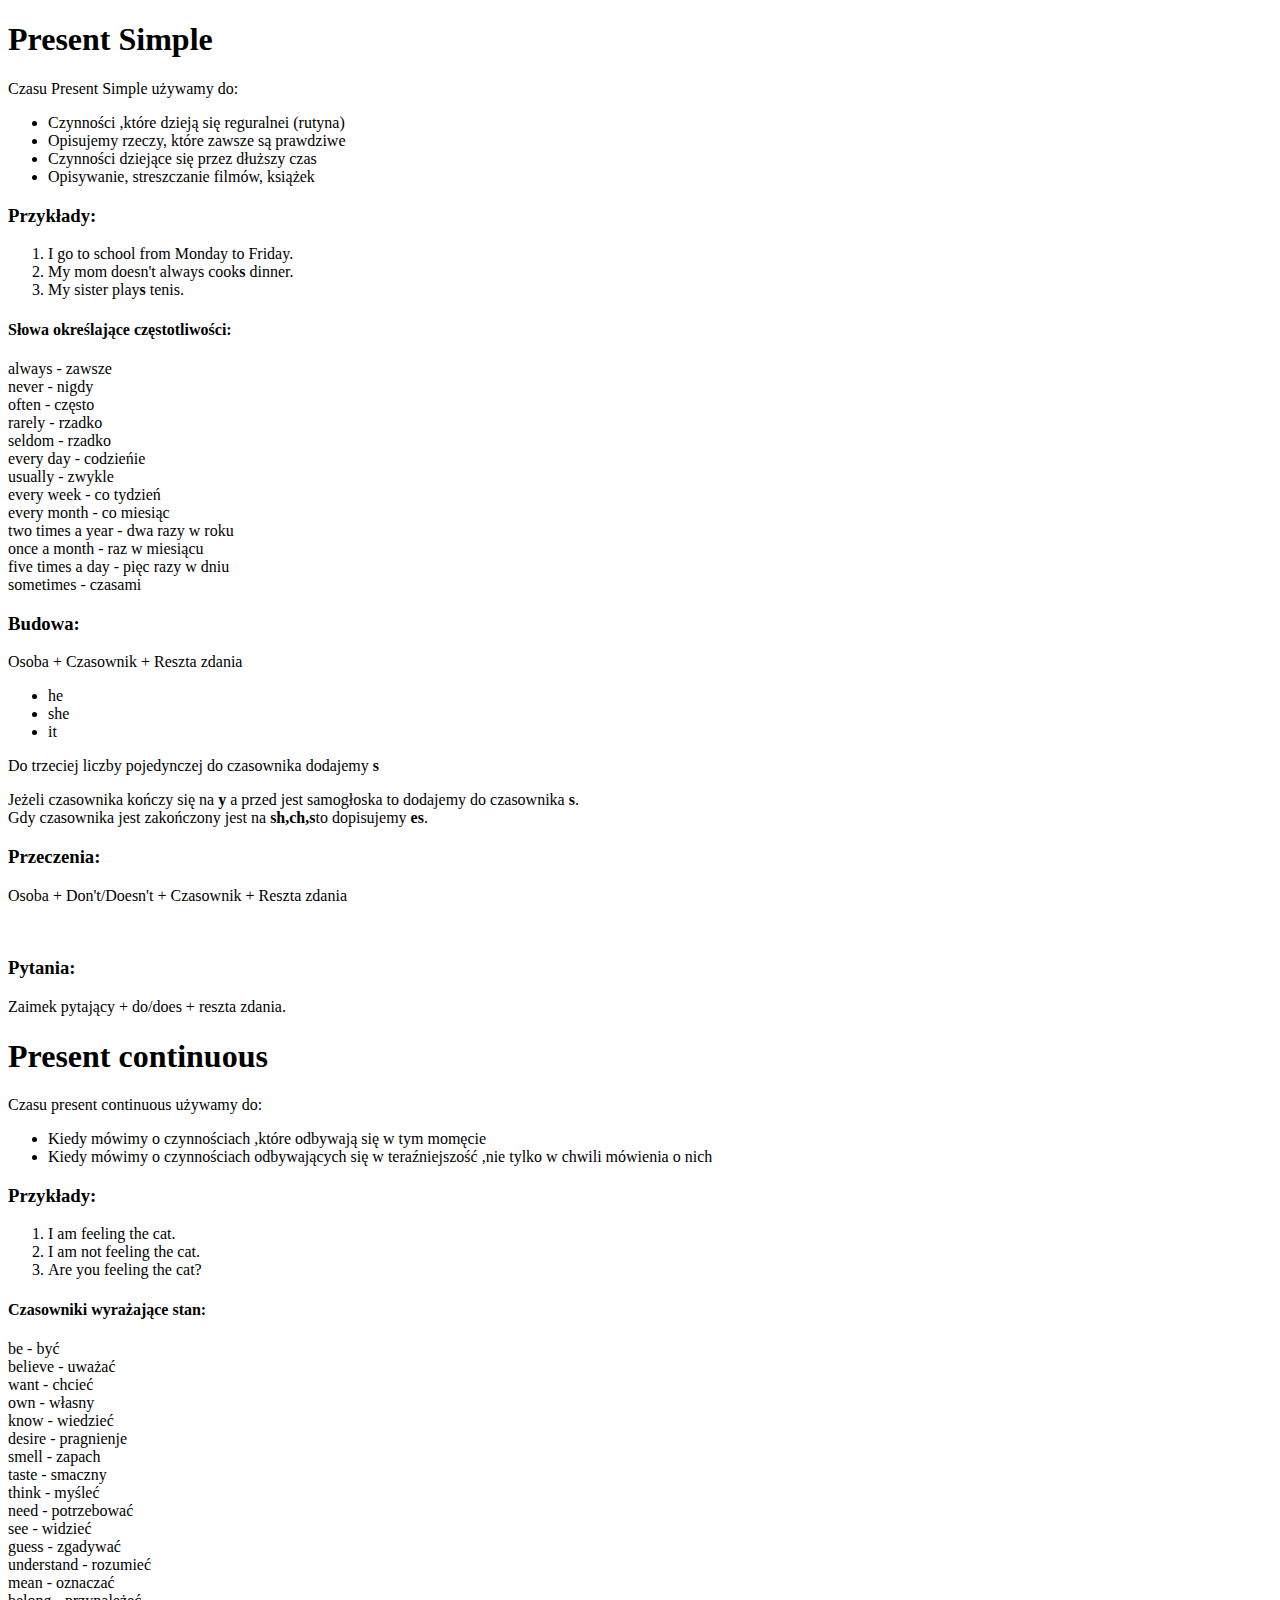
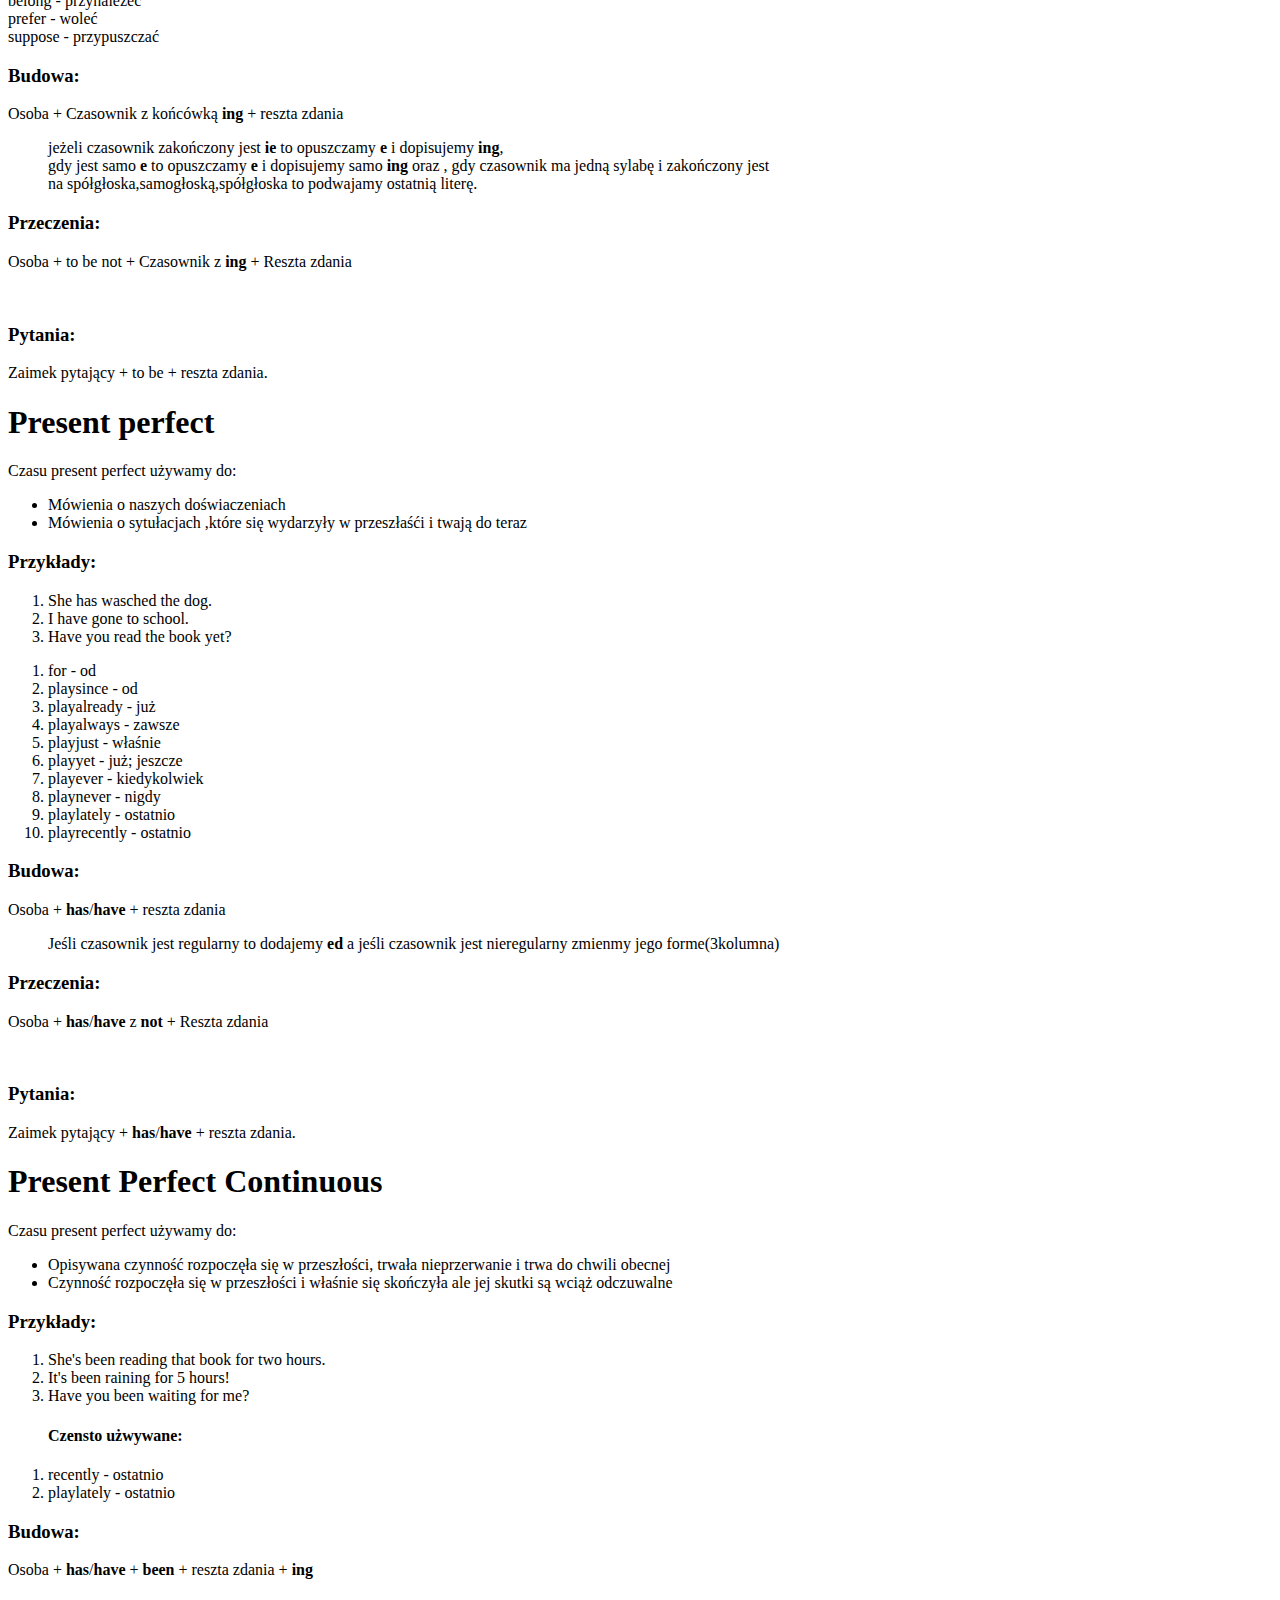
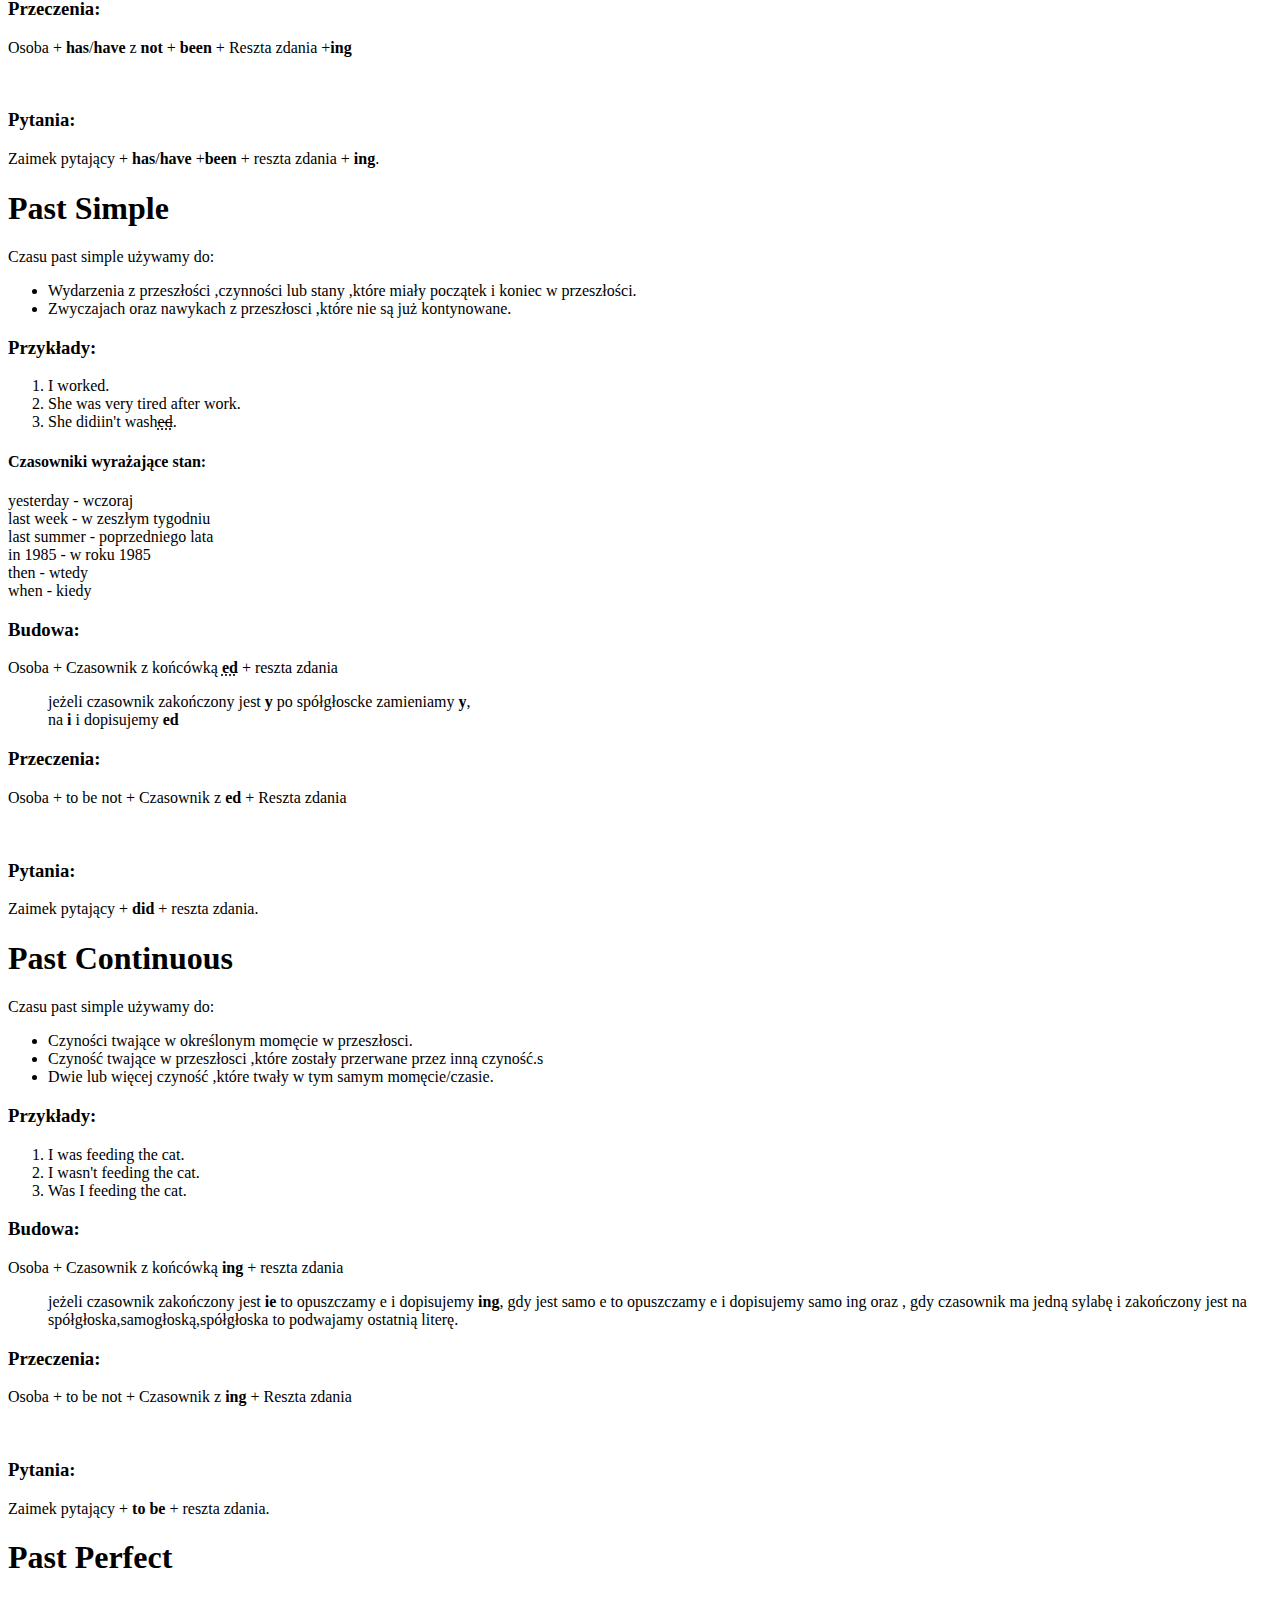
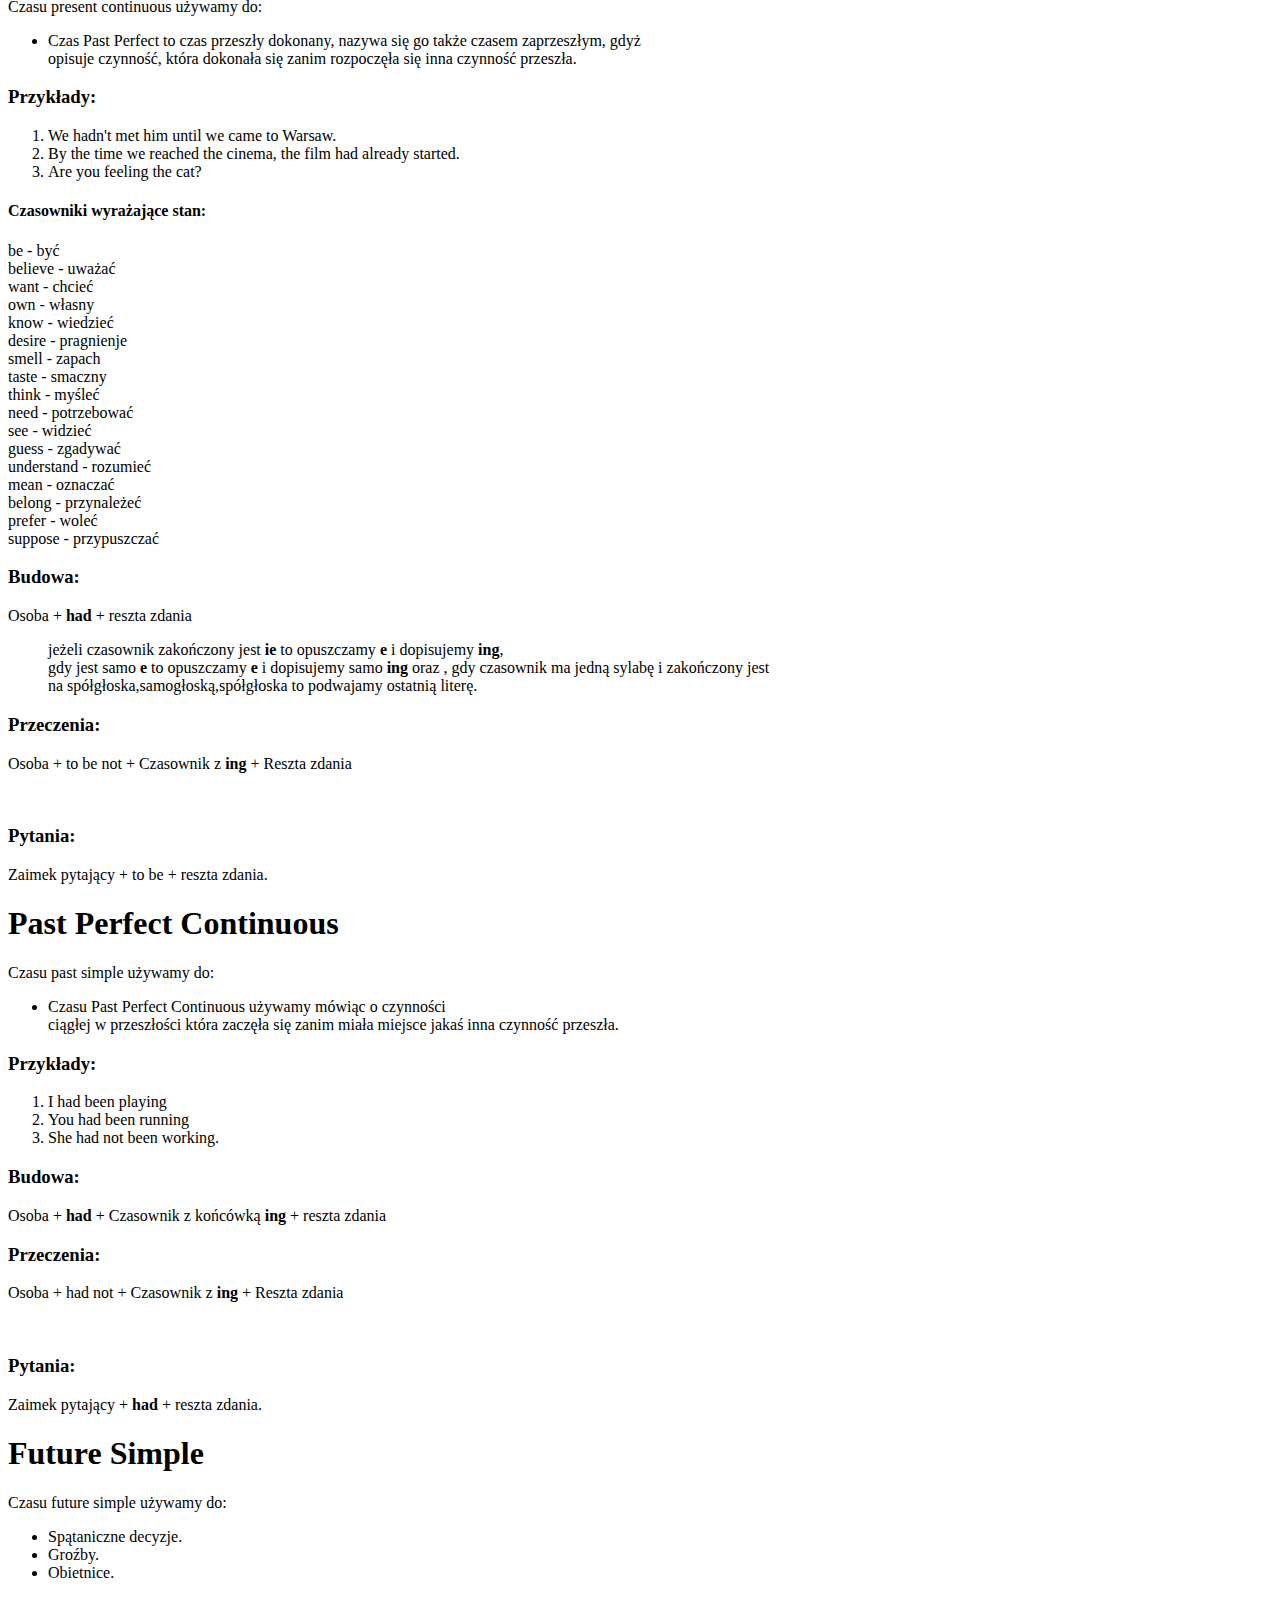
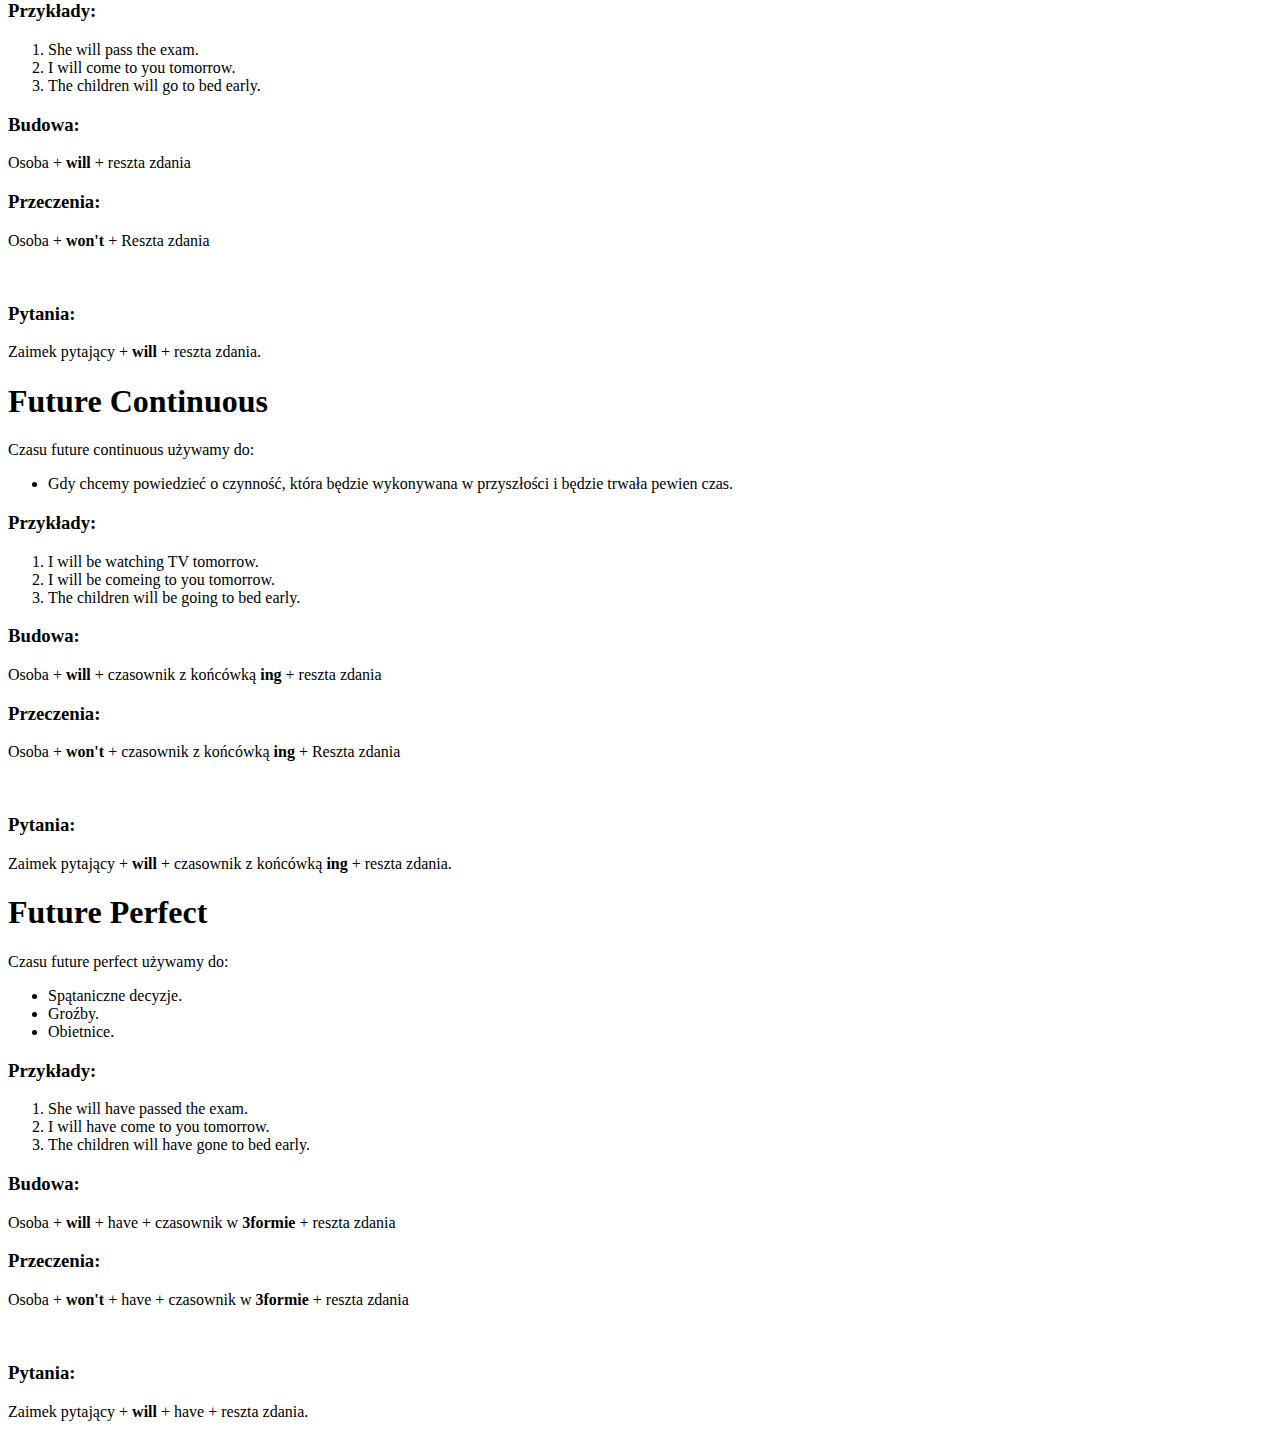
==== index.html @ d5d2514e "Create index.html" ====
<!DOCTYPE html>
<html lang="en">
<head>
    <meta charset="UTF-8">
    <meta http-equiv="X-UA-Compatible" content="IE=edge">
    <meta name="viewport" content="width=device-width, initial-scale=1.0">
    <link rel="stylesheet" href="style.css">
    <title>Document</title>
</head>
<body>
    <h1>Present Simple</h1>
    <!--Present Simple-->
    <div class="box-1">
        <p>Czasu Present Simple używamy do:</p>
        <ul>
            <li>
                Czynności ,które dzieją się reguralnei (rutyna) 
            </li>
            <li>
                Opisujemy rzeczy, które zawsze są prawdziwe
            </li>
            <li>
                Czynności dziejące się przez dłuższy czas
            </li>
            <li>
                Opisywanie, streszczanie filmów, książek
            </li>
        </ul>
    </div>
    <div class="box-2">
        <h3>Przykłady:</h3>
        <ol>
            <li>
                I go to school from Monday to Friday.
            </li>
            <li>
                My mom doesn't always cook<b>s</b> dinner.
            </li>
            <li>My sister play<b>s</b> tenis.</li>
        </ol>
        <h4>Słowa określające częstotliwości:</h4>
        <li>
            always - zawsze
        </li>
        <li>
            never - nigdy
        </li>
        <li>
            often - często
        </li>
        <li>
            rarely - rzadko
        </li>
        <li>
            seldom - rzadko
        </li>
        <li>
            every day - codzieńie
        </li>
        <li>
            usually - zwykle
        </li>
        <li>
            every week - co tydzień
        </li>
        <li>
            every month - co miesiąc
        </li>
        <li>
            two times a year - dwa razy w roku
        </li>
        <li>
            once a month - raz w miesiącu
        </li>
        <li>
            five times a day - pięc razy w dniu
        </li>
        <li>
            sometimes - czasami
        </li>
    </div>
    <div class="box-3">
    <h3>Budowa:</h3>
    <p>Osoba + Czasownik + Reszta zdania</p>
    <ul>
        <li>
            he
        </li>
        <li>
            she
        </li>
        <li>
            it
        </li>
    </ul><p>Do trzeciej liczby pojedynczej do czasownika dodajemy <b>s</b></p>
    <p>Jeżeli czasownika kończy się na <b>y</b> a przed jest samogłoska to dodajemy do czasownika <b>s</b>.<br>
    Gdy czasownika jest zakończony jest na <b>sh,ch,s</b>to dopisujemy <b>es</b>.</p>
</div>
<div class="box-4">
    <h3>Przeczenia:</h3>
    <p>Osoba + Don't/Doesn't + Czasownik + Reszta zdania</p><br>
    <h3>Pytania:</h3>
    <p>Zaimek pytający + do/does + reszta zdania.</p>
</div>
<h1>Present continuous</h1>
    <!--Present continuous-->
    <div class="box-5">
        <p>Czasu present continuous używamy do:</p>
        <ul>
            <li>
                Kiedy mówimy o czynnościach ,które odbywają się w tym momęcie
            </li>
            <li>
                Kiedy mówimy o czynnościach odbywających się w teraźniejszość ,nie tylko w chwili mówienia o nich
            </li>
        </ul>
    </div>
    <div class="box-6">
        <h3>Przykłady:</h3>
        <ol>
            <li>
                I am feeling the cat.
            </li>
            <li>
                I am not feeling the cat.
            </li>
            <li>
                Are you feeling the cat?
            </li>
        </ol>
        <h4>Czasowniki wyrażające stan:</h4>
        <li>
            be - być
        </li>
        <li>
            believe - uważać
        </li>
        <li>
            want - chcieć
        </li>
        <li>
            own - własny
        </li>
        <li>
            know - wiedzieć
        </li>
        <li>
            desire - pragnienje
        </li>
        <li>
            smell - zapach
        </li>
        <li>
            taste - smaczny
        </li>
        <li>
            think - myśleć
        </li>
        <li>
            need - potrzebować
        </li>
        <li>
            see - widzieć
        </li>
        <li>
            guess - zgadywać
        </li>
        <li>
            understand - rozumieć
        </li>
        <li>
            mean - oznaczać
        </li>
        <li>
            belong - przynależeć
        </li>
        <li>
            prefer - woleć
        </li>
        <li>
            suppose - przypuszczać
        </li>
    </div>
    <div class="box-7">
        <h3>Budowa:</h3>
        <p>Osoba + Czasownik z końcówką <b>ing</b> + reszta zdania </p>
        <ul>
            <p>jeżeli czasownik zakończony jest <b>ie</b> to opuszczamy <b>e</b> i dopisujemy <b>ing</b>, <br>
            gdy jest samo <b>e</b> to opuszczamy <b>e</b> i dopisujemy samo <b>ing</b> oraz , gdy czasownik ma jedną sylabę i zakończony jest <br> na spółgłoska,samogłoską,spółgłoska to podwajamy ostatnią literę. </p>
        </ul>
    </div>
    <div class="box-8">
        <h3>Przeczenia:</h3>
        <p>Osoba + to be not + Czasownik z <b>ing</b> + Reszta zdania</p><br>
        <h3>Pytania:</h3>
        <p>Zaimek pytający + to be + reszta zdania.</p>
    </div>
    <h1>Present perfect</h1>
    <!--Present perfect-->
    <div class="box-9">
        <p>Czasu present perfect używamy do:</p>
        <ul>
            <li>
                Mówienia o naszych doświaczeniach
            </li>
            <li>
                Mówienia o sytułacjach ,które się wydarzyły w przeszłaśći i twają do teraz
            </li>
        </ul>
    </div>
    <div class="box-10">
        <h3>Przykłady:</h3>
        <ol>
            <li>
                She has wasched the dog.
            </li>
            <li>
                I have gone to school.
            </li>
            <li>
                Have you read the book yet?
            </li>
        </ol>
        <ol>
            <li>
                for - od
            </li>
            <li>
                playsince - od
            </li>
            <li>
                playalready - już
            </li>
            <li>
                playalways - zawsze
            </li>
            <li>
                playjust - właśnie
            </li>
            <li>
                playyet - już; jeszcze
            </li>
            <li>
                   playever - kiedykolwiek
            </li>
            <li>
                    playnever - nigdy
            </li>
            <li>
                    playlately - ostatnio
            </li>
            <li>
                    playrecently - ostatnio
            </li>
        </ol>
    </div>
    <div class="box-11">
        <h3>Budowa:</h3>
        <p>Osoba + <b>has</b>/<b>have</b> + reszta zdania </p>
        <ul>
          <p>Jeśli czasownik jest regularny to dodajemy <b>ed</b> a jeśli czasownik jest nieregularny zmienmy jego forme(3kolumna)</p>
        </ul>
    </div>
    <div class="box-12">
        <h3>Przeczenia:</h3>
        <p>Osoba + <b>has</b>/<b>have</b> z <b>not</b>  + Reszta zdania</p><br>
        <h3>Pytania:</h3>
        <p>Zaimek pytający + <b>has</b>/<b>have</b> + reszta zdania.</p>
    </div>
    <h1>Present Perfect Continuous</h1>
    <!--Present Perfect Continuous-->
    <div class="box-13">
        <p>Czasu present perfect używamy do:</p>
        <ul>
            <li>
                Opisywana czynność rozpoczęła się w przeszłości, trwała nieprzerwanie i trwa do chwili obecnej
            </li>
            <li>
                Czynność rozpoczęła się w przeszłości i właśnie się skończyła ale jej skutki są wciąż odczuwalne
            </li>
        </ul>
    </div>
    <div class="box-14">
        <h3>Przykłady:</h3>
        <ol>
            <li>
                She's been reading that book for two hours.
            </li>
            <li>
                It's been raining for 5 hours!
            </li>
            <li>
                Have you been waiting for me?
            </li>
        </ol>
        <ol>
            <h4>Czensto użwywane:</h4>
            <li>
                recently - ostatnio
            </li>
            <li>
                playlately - ostatnio
            </li>
        </ol>
    </div>
    <div class="box-15">
        <h3>Budowa:</h3>
        <p>Osoba + <b>has</b>/<b>have</b> + <b>been</b> + reszta zdania + <b>ing</b> </p>
        <ul>
          <p></p>
        </ul>
    </div>
    <div class="box-16">
        <h3>Przeczenia:</h3>
        <p>Osoba + <b>has</b>/<b>have</b> z <b>not</b> + <b>been</b>  + Reszta zdania +<b>ing</b></p><br>
        <h3>Pytania:</h3>
        <p>Zaimek pytający + <b>has</b>/<b>have</b> +<b>been</b> + reszta zdania + <b>ing</b>.</p>
    </div>
    <h1>Past Simple</h1>
    <!--Past Simple-->
    <div class="box-17">
        <p>Czasu past simple używamy do:</p>
        <ul>
            <li>
                Wydarzenia z przeszłości ,czynności lub stany ,które miały początek i koniec w przeszłości.
            </li>
            <li>
                Zwyczajach oraz nawykach z przeszłosci ,które nie są już kontynowane.
            </li>
        </ul>
    </div>
    <div class="box-18">
        <h3>Przykłady:</h3>
        <ol>
            <li>
                I worked.
            </li>
            <li>
                She was very tired after work.
            </li>
            <li>
                She didiin't wash<s><abbr title="W przeczeniach i pytanjach zawsze czasownik wraca do formy podstawowej.">ed</s></abbr>.      
            </li>
        </ol>
        <h4>Czasowniki wyrażające stan:</h4>
        <li>
            yesterday - wczoraj
        </li>
        <li>
            last week -	w zeszłym tygodniu
        </li>
        <li>
            last summer - poprzedniego lata
        </li>
        <li>
            in 1985 - w roku 1985
        </li>
        <li>
            then - wtedy
        </li>
        <li>
            when - kiedy
        </li>
    </div>
    <div class="box-19">
        <h3>Budowa:</h3>
        <p>Osoba + Czasownik z końcówką <b><abbr title="Jeśli czasownik jest regularny.">ed</abbr></b> + reszta zdania </p>
        <ul>
            <p>jeżeli czasownik zakończony jest <b>y</b> po spółgłoscke zamieniamy <b>y</b>, <br>
            na <b>i</b> i dopisujemy <b>ed</b> </p>
        </ul>
    </div>
    <div class="box-20">
        <h3>Przeczenia:</h3>
        <p>Osoba + to be not + Czasownik z <b>ed</b> + Reszta zdania</p><br>
        <h3>Pytania:</h3>
        <p>Zaimek pytający + <b>did</b> + reszta zdania.</p>
    </div>
    <h1>Past Continuous</h1>
    <!--Past Continuous-->
    <div class="box-21">
        <p>Czasu past simple używamy do:</p>
        <ul>
            <li>
               Czyności twające w określonym momęcie w przeszłosci.
            </li>
            <li>
                Czyność twające w przeszłosci ,które zostały przerwane przez inną czyność.s
            </li>
            <li>
                Dwie lub więcej czyność ,które twały w tym samym momęcie/czasie.
            </li>
        </ul>
    </div>
    <div class="box-22">
        <h3>Przykłady:</h3>
        <ol>
            <li>
                I was feeding the cat.
            </li>
            <li>
                I wasn't feeding the cat.
            </li>
            <li>
                Was I feeding the cat.      
            </li>
        </ol>
    </div>
    <div class="box-23">
        <h3>Budowa:</h3>
        <p>Osoba + Czasownik z końcówką <b>ing</b> + reszta zdania </p>
        <ul>
            jeżeli czasownik zakończony jest <b>ie</b> to opuszczamy e i dopisujemy <b>ing</b>,
gdy jest samo e to opuszczamy e i dopisujemy samo ing oraz , gdy czasownik ma jedną sylabę i zakończony jest
na spółgłoska,samogłoską,spółgłoska to podwajamy ostatnią literę.
        </ul>
    </div>
    <div class="box-24">
        <h3>Przeczenia:</h3>
        <p>Osoba + to be not + Czasownik z <b>ing</b> + Reszta zdania</p><br>
        <h3>Pytania:</h3>
        <p>Zaimek pytający + <b>to be</b> + reszta zdania.</p>
    </div>
    <h1>Past Perfect</h1>
    <!--Past Perfect-->
    <div class="box-25">
        <p>Czasu present continuous używamy do:</p>
        <ul>
            <li>
                Czas Past Perfect to czas przeszły dokonany, nazywa się go także czasem zaprzeszłym, gdyż<br> opisuje czynność, która dokonała się zanim rozpoczęła się inna czynność przeszła.
            </li>
        </ul>
    </div>
    <div class="box-26">
        <h3>Przykłady:</h3>
        <ol>
            <li>
                We hadn't met him until we came to Warsaw.
            </li>
            <li>
                By the time we reached the cinema, the film had already started.
            </li>
            <li>
                Are you feeling the cat?
            </li>
        </ol>
        <h4>Czasowniki wyrażające stan:</h4>
        <li>
            be - być
        </li>
        <li>
            believe - uważać
        </li>
        <li>
            want - chcieć
        </li>
        <li>
            own - własny
        </li>
        <li>
            know - wiedzieć
        </li>
        <li>
            desire - pragnienje
        </li>
        <li>
            smell - zapach
        </li>
        <li>
            taste - smaczny
        </li>
        <li>
            think - myśleć
        </li>
        <li>
            need - potrzebować
        </li>
        <li>
            see - widzieć
        </li>
        <li>
            guess - zgadywać
        </li>
        <li>
            understand - rozumieć
        </li>
        <li>
            mean - oznaczać
        </li>
        <li>
            belong - przynależeć
        </li>
        <li>
            prefer - woleć
        </li>
        <li>
            suppose - przypuszczać
        </li>
    </div>
    <div class="box-27">
        <h3>Budowa:</h3>
        <p>Osoba + <b>had</b> + reszta zdania </p>
        <ul>
            <p>jeżeli czasownik zakończony jest <b>ie</b> to opuszczamy <b>e</b> i dopisujemy <b>ing</b>, <br>
            gdy jest samo <b>e</b> to opuszczamy <b>e</b> i dopisujemy samo <b>ing</b> oraz , gdy czasownik ma jedną sylabę i zakończony jest <br> na spółgłoska,samogłoską,spółgłoska to podwajamy ostatnią literę. </p>
        </ul>
    </div>
    <div class="box-28">
        <h3>Przeczenia:</h3>
        <p>Osoba + to be not + Czasownik z <b>ing</b> + Reszta zdania</p><br>
        <h3>Pytania:</h3>
        <p>Zaimek pytający + to be + reszta zdania.</p>
    </div>
    <h1>Past Perfect Continuous</h1>
    <!--Past Perfect Continuous-->
    <div class="box-29">
        <p>Czasu past simple używamy do:</p>
        <ul>
            <li>
                Czasu Past Perfect Continuous używamy mówiąc o czynności<br> ciągłej w przeszłości która zaczęła 
                się zanim miała miejsce jakaś inna czynność przeszła.
            </li>
        </ul>
    </div>
    <div class="box-30">
        <h3>Przykłady:</h3>
        <ol>
            <li>
                I had been playing
            </li>
            <li>
                You had been running
            </li>
            <li>
                She had not been working.      
            </li>
        </ol>
    </div>
    <div class="box-31">
        <h3>Budowa:</h3>
        <p>Osoba + <b>had</b> + Czasownik z końcówką <b>ing</b> + reszta zdania </p>
    </div>
    <div class="box-32">
        <h3>Przeczenia:</h3>
        <p>Osoba + had not + Czasownik z <b>ing</b> + Reszta zdania</p><br>
        <h3>Pytania:</h3>
        <p>Zaimek pytający + <b>had</b>  + reszta zdania.</p>
    </div>
    <h1>Future Simple</h1>
    <!--Future Simple-->
    <div class="box-33">
        <p>Czasu future simple używamy do:</p>
        <ul>
            <li>
               Spątaniczne decyzje.
            </li>
            <li>
                Groźby.
            </li>
            <li>
                Obietnice.
            </li>
        </ul>
    </div>
    <!--Box-2-->
    <div class="box-34">
        <h3>Przykłady:</h3>
        <ol>
            <li>
                She will pass the exam.
            </li>
            <li>
                I will come to you tomorrow.
            </li>
            <li>
                The children will go to bed early.      
            </li>
        </ol>
    </div>
    <div class="box-35">
        <h3>Budowa:</h3>
        <p>Osoba + <b>will</b> + reszta zdania </p>
    </div>
    <div class="box-36">
        <h3>Przeczenia:</h3>
        <p>Osoba +<b> won't</b> + Reszta zdania</p><br>
        <h3>Pytania:</h3>
        <p>Zaimek pytający + <b>will</b> + reszta zdania.</p>
    </div>
    <h1>Future Continuous</h1>
    <!--Future Continuous-->
    <div class="box-37">
        <p>Czasu future continuous używamy do:</p>
        <ul>
            <li>
               Gdy chcemy powiedzieć o czynność, która będzie wykonywana w przyszłości i będzie trwała pewien czas.
            </li>
        </ul>
    </div>
    <div class="box-38">
        <h3>Przykłady:</h3>
        <ol>
            <li>
                I will be watching TV tomorrow.
            </li>
            <li>
                I will be comeing to you tomorrow.
            </li>
            <li>
                The children will be going to bed early.      
            </li>
        </ol>
    </div>
    <div class="box-39">
        <h3>Budowa:</h3>
        <p>Osoba + <b>will</b> + czasownik z końcówką <b>ing</b> + reszta zdania </p>
    </div>
    <div class="box-40">
        <h3>Przeczenia:</h3>
        <p>Osoba +<b> won't</b> + czasownik z końcówką <b>ing</b> + Reszta zdania</p><br>
        <h3>Pytania:</h3>
        <p>Zaimek pytający + <b>will</b> + czasownik z końcówką <b>ing</b> + reszta zdania.</p>
    </div>
    <h1>Future Perfect</h1>
    <!--Future Perfect-->
    <div class="box-41">
        <p>Czasu future perfect używamy do:</p>
        <ul>
            <li>
               Spątaniczne decyzje.
            </li>
            <li>
                Groźby.
            </li>
            <li>
                Obietnice.
            </li>
        </ul>
    </div>
    <div class="box-42">
        <h3>Przykłady:</h3>
        <ol>
            <li>
                She will have passed the exam.
            </li>
            <li>
                I will have come to you tomorrow.
            </li>
            <li>
                The children will have gone to bed early.      
            </li>
        </ol>
    </div>
    <div class="box-43">
        <h3>Budowa:</h3>
        <p>Osoba + <b>will</b> + have + czasownik w <b>3formie</b> +  reszta zdania </p>
    </div>
    <div class="box-44">
        <h3>Przeczenia:</h3>
        <p>Osoba + <b>won't</b> + have + czasownik w <b>3formie</b> +  reszta zdania </p><br>
        <h3>Pytania:</h3>
        <p>Zaimek pytający + <b>will</b> + have + reszta zdania.</p>
    </div>
</body>
</html>
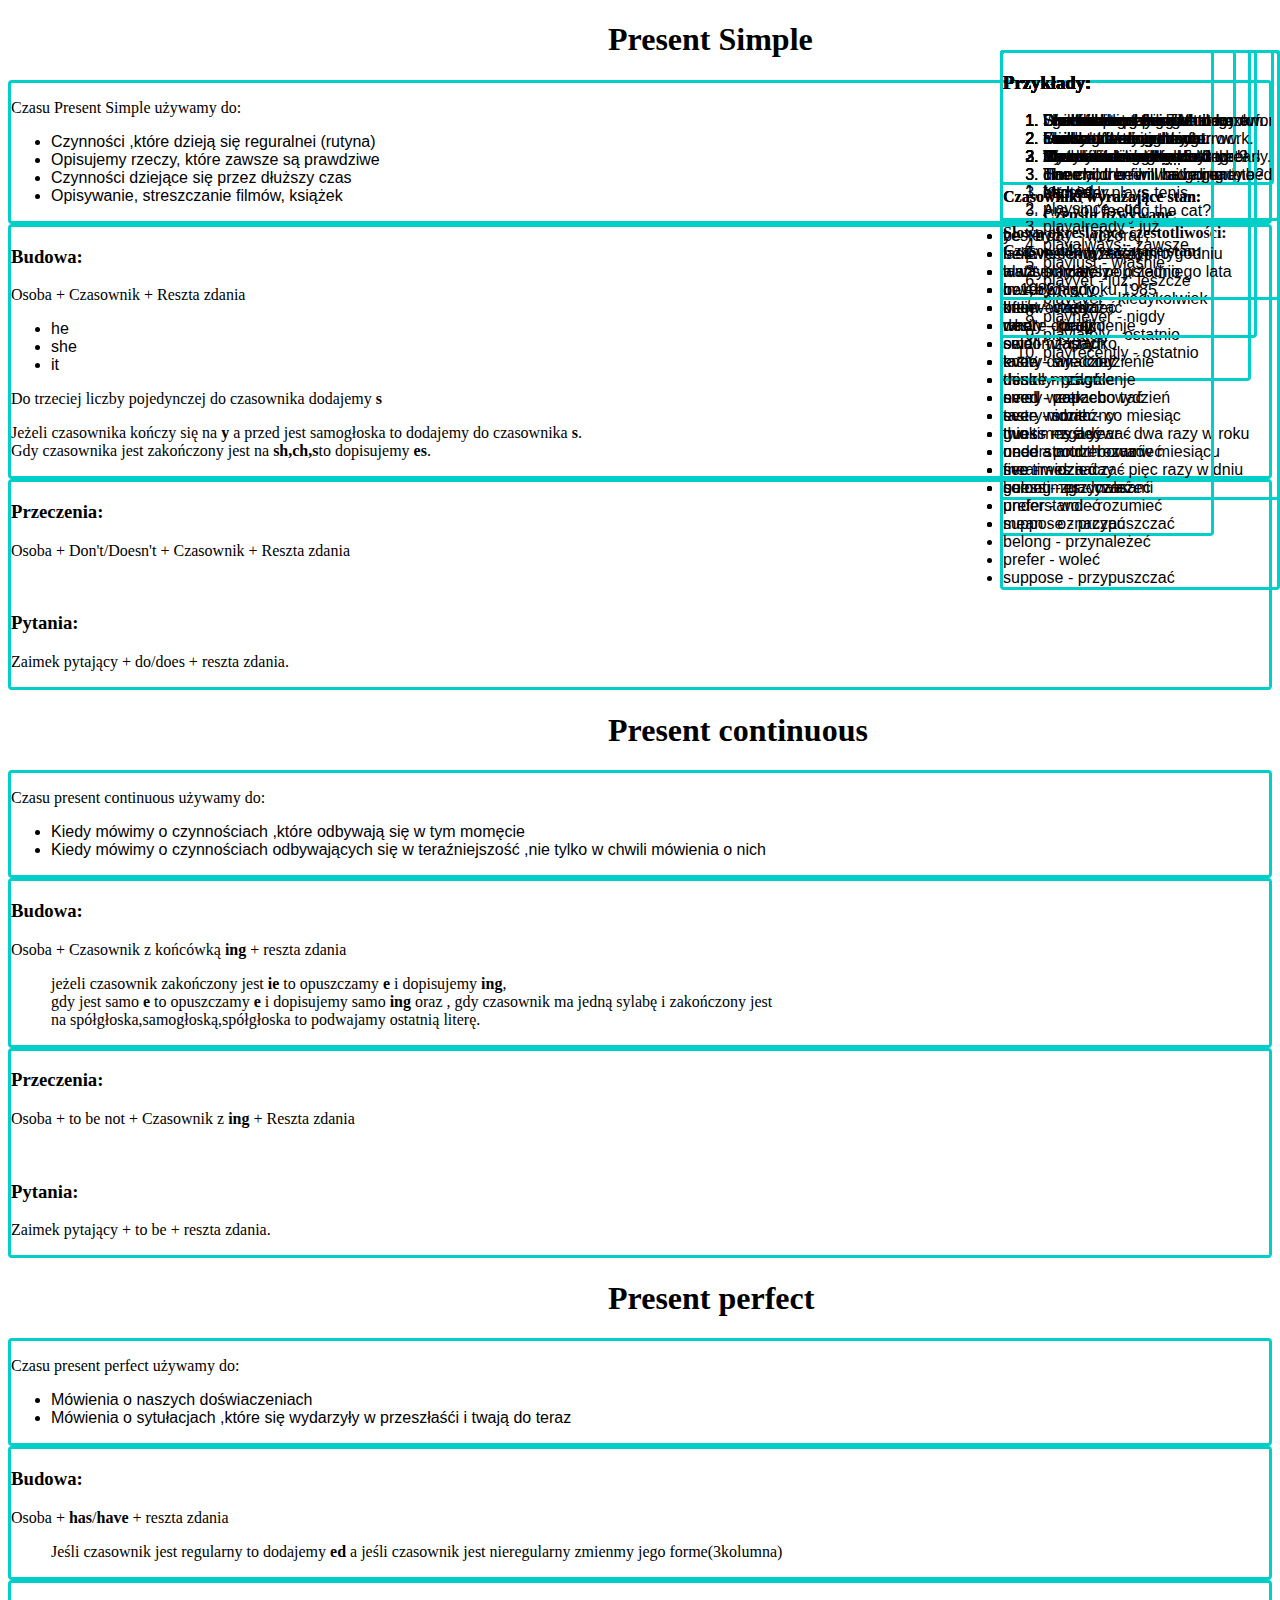
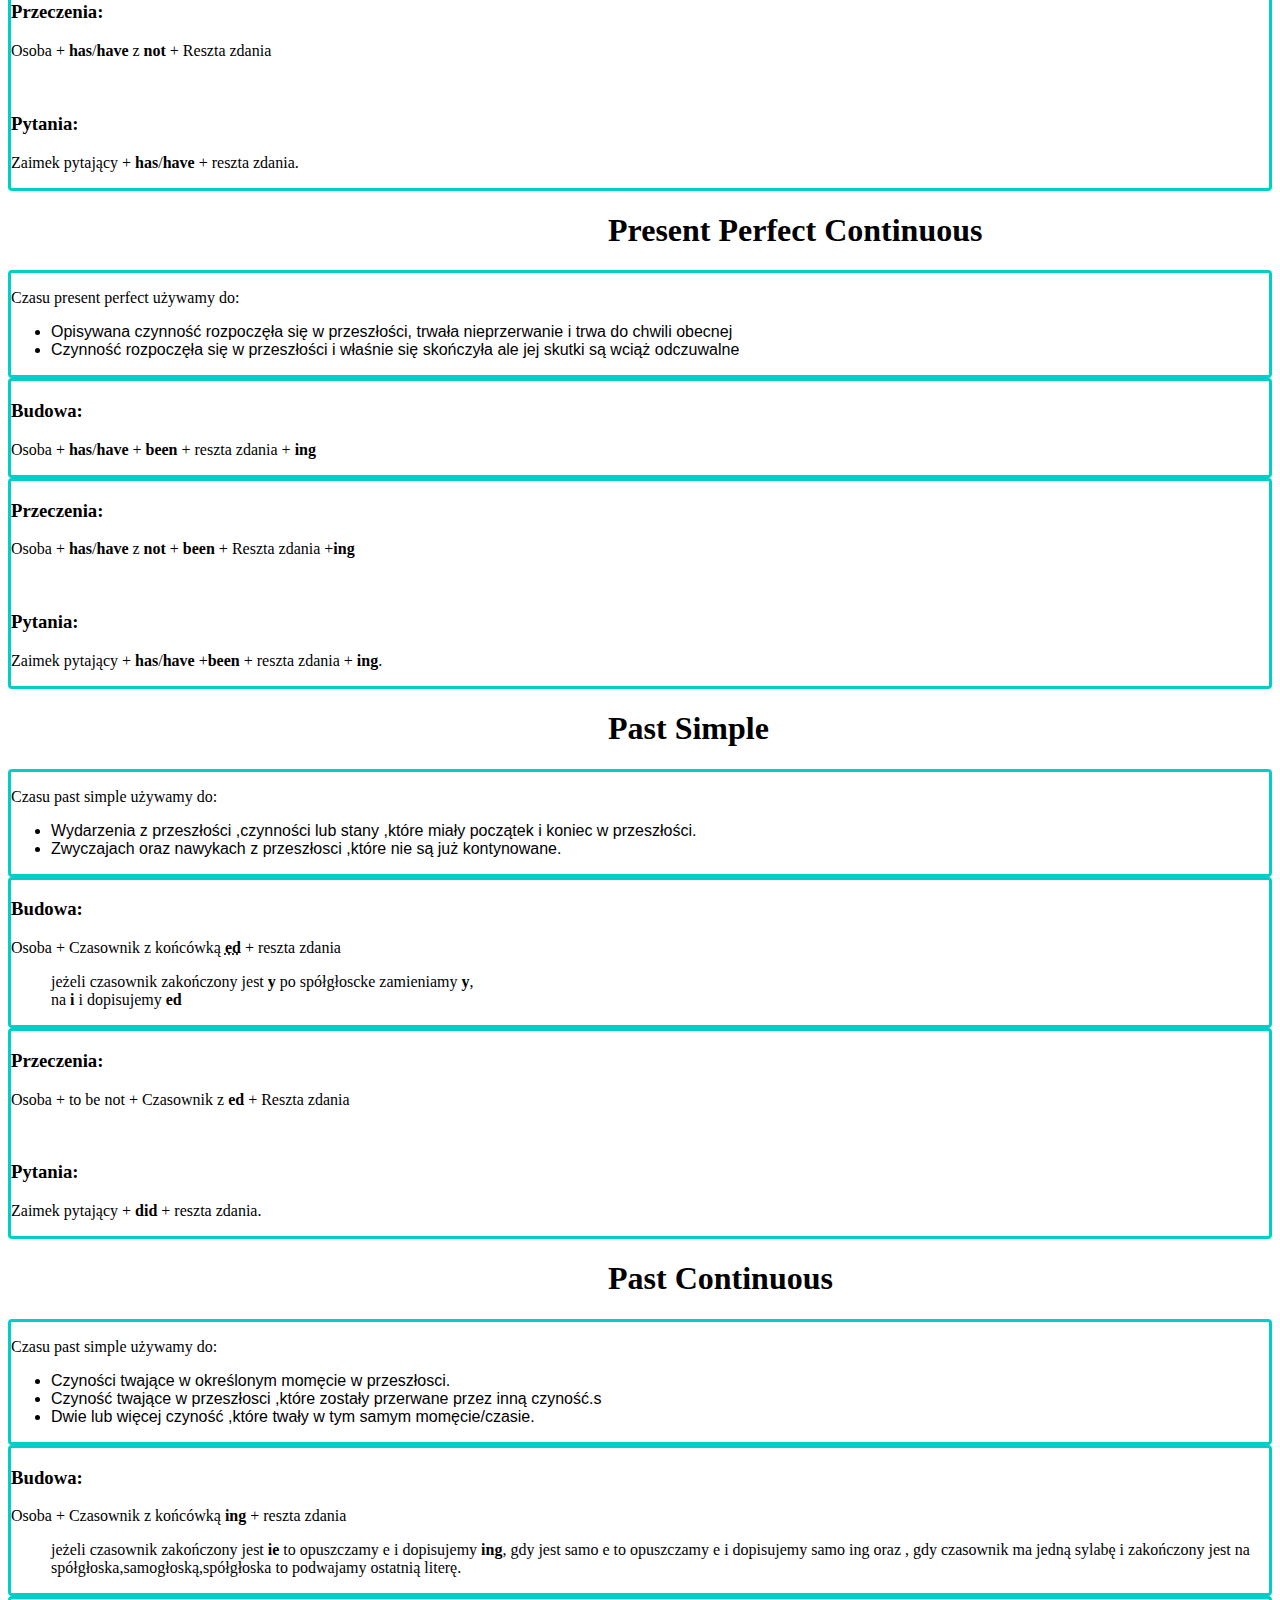
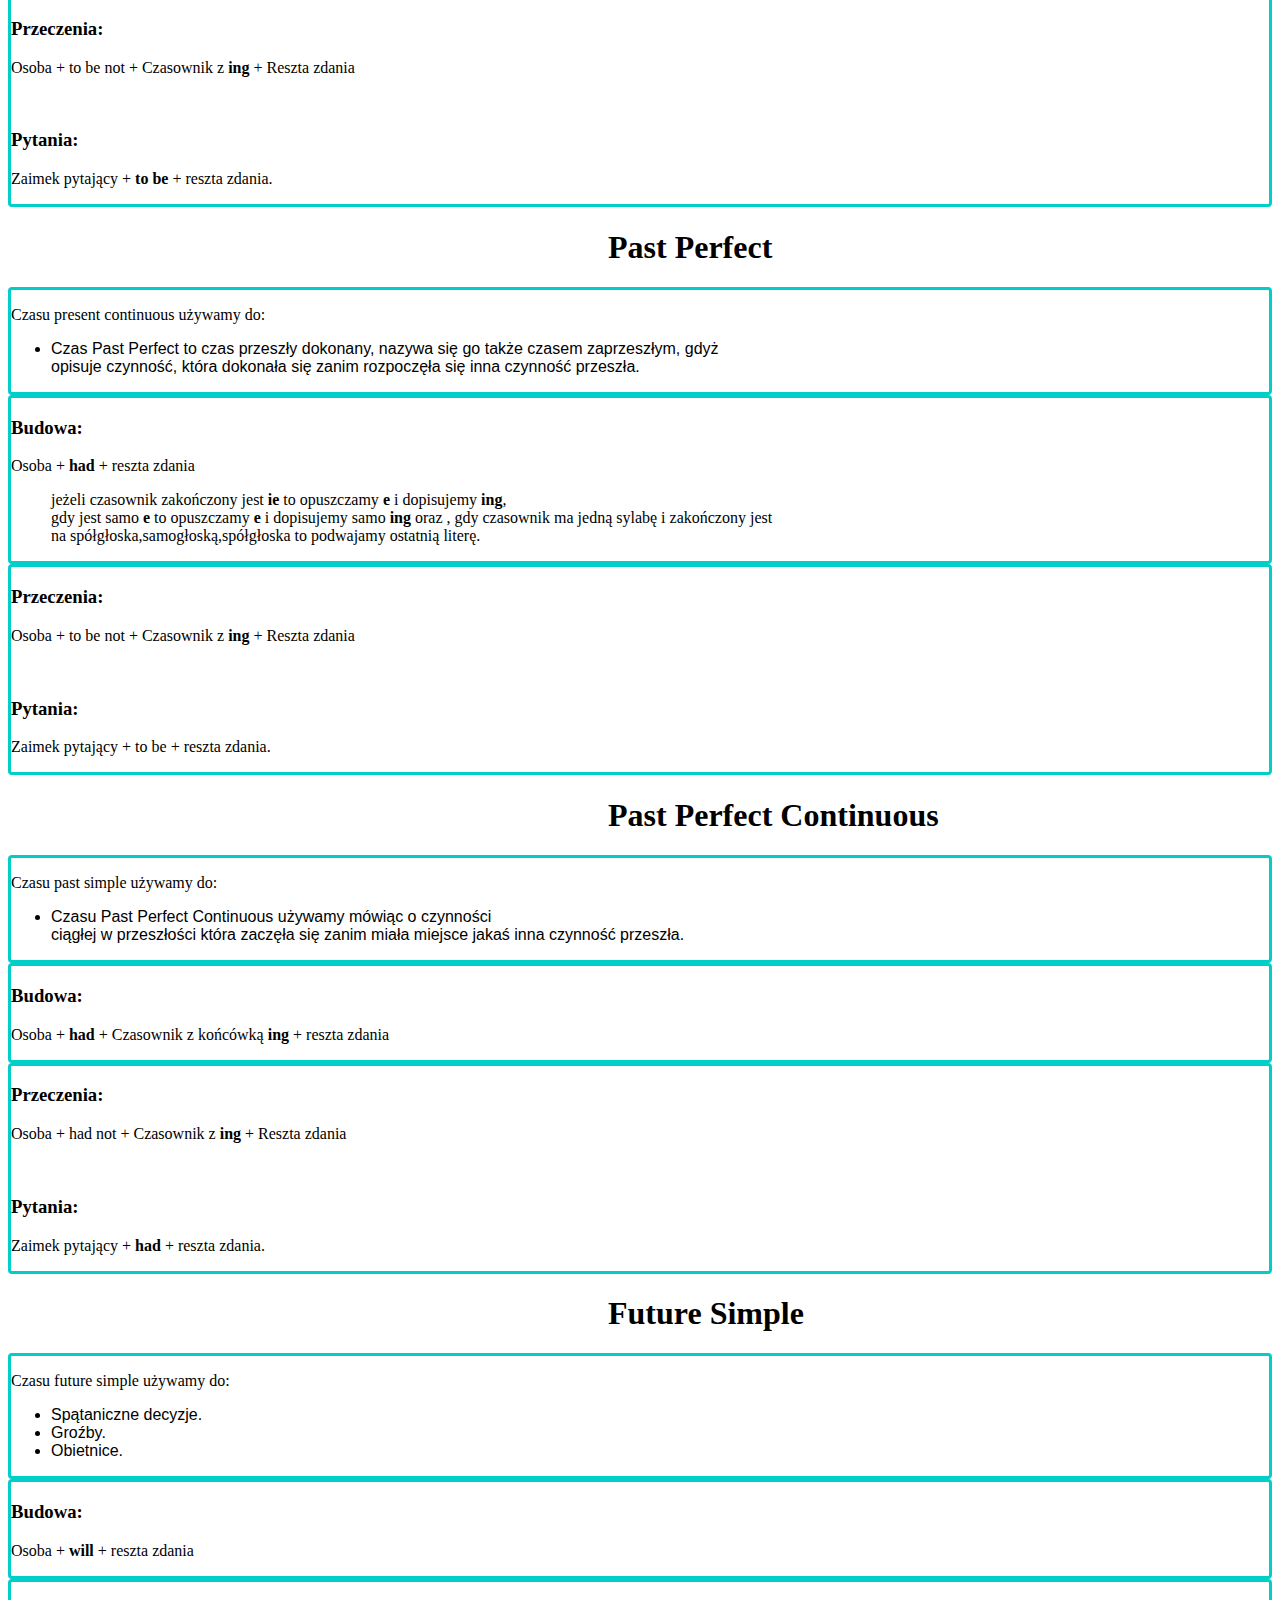
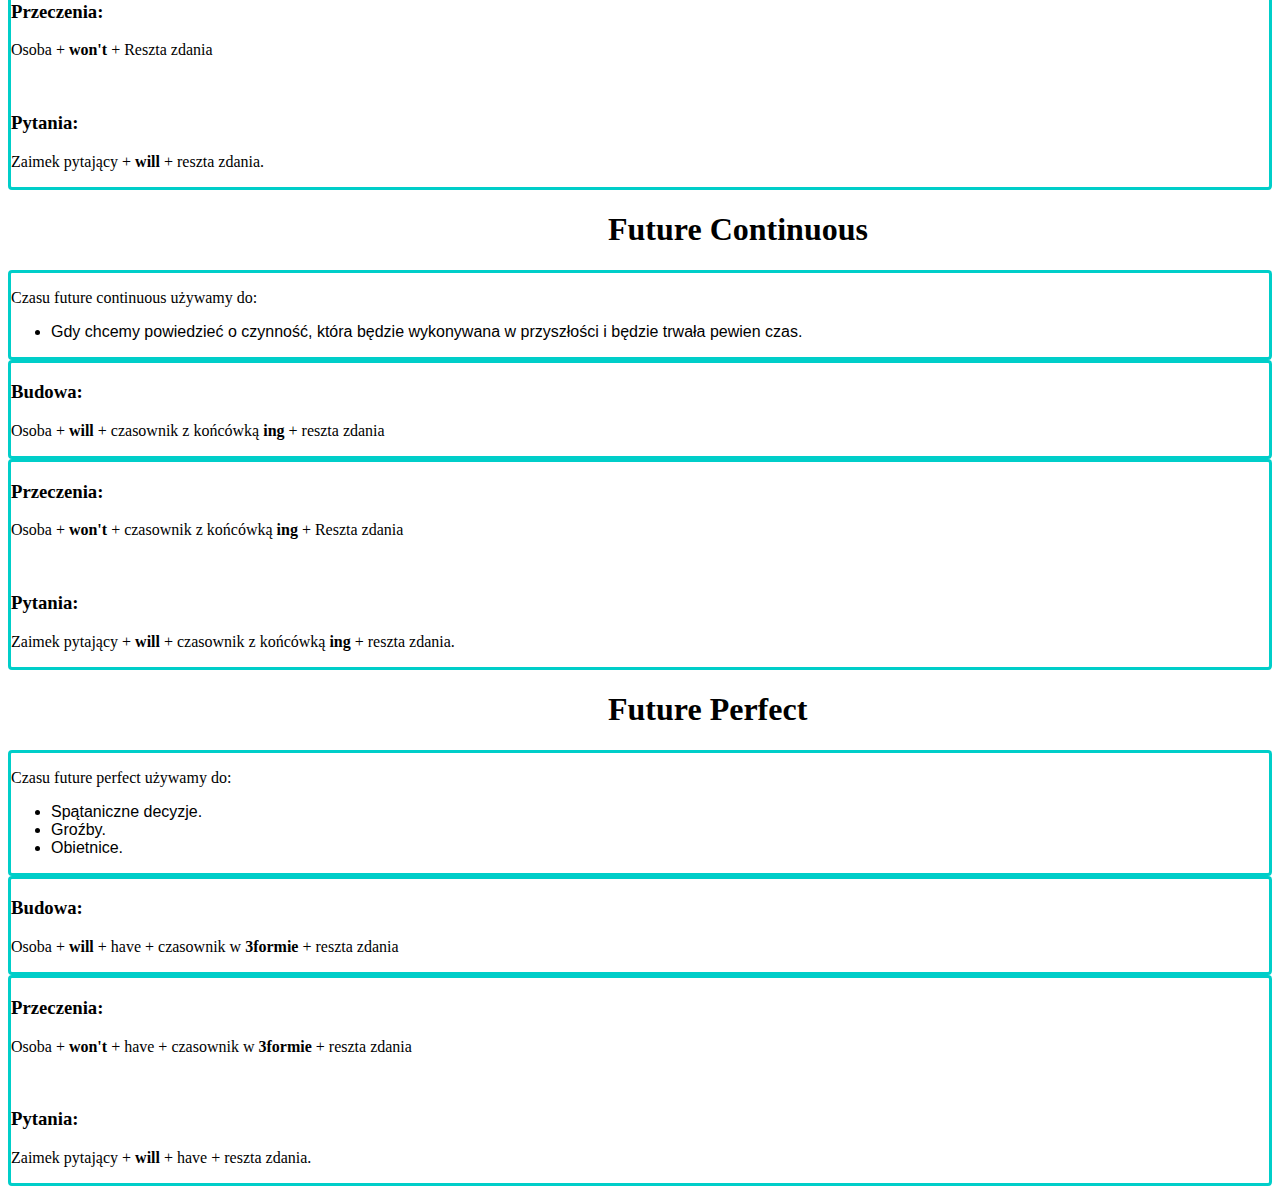
==== commit e6330498: "Update index.html" ====
--- a/index.html
+++ b/index.html
@@ -5,7 +5,7 @@
     <meta http-equiv="X-UA-Compatible" content="IE=edge">
     <meta name="viewport" content="width=device-width, initial-scale=1.0">
     <link rel="stylesheet" href="style.css">
-    <title>Document</title>
+    <title>Barto2228</title>
 </head>
 <body>
     <h1>Present Simple</h1>
--- a/style.css
+++ b/style.css
@@ -0,0 +1,358 @@
+       h1 {
+    margin-left: 600px;
+}
+
+li {
+        font-family: sans-serif;
+}
+
+.box-1 {
+    border-style: solid;
+    border-color: #00cec9;
+    border-radius: 4px;
+}
+
+.box-2 {
+     position: absolute;
+    top: 50px;
+    left: 1000px;
+    border-style: solid;
+    border-color: #00cec9;
+    border-radius: 4px;
+}
+
+.box-3 {
+    border-style: solid;
+    border-color: #00cec9;
+    border-radius: 4px;
+}
+
+.box-4 {
+    border-style: solid;
+    border-color: #00cec9;
+    border-radius: 4px;
+}
+
+.box-5 {
+    border-style: solid;
+    border-color: #00cec9;
+    border-radius: 4px;
+}
+
+.box-6 {
+     position: absolute;
+    top: 50px;
+    left: 1000px;
+    border-style: solid;
+    border-color: #00cec9;
+    border-radius: 4px;
+}
+
+.box-7 {
+    border-style: solid;
+    border-color: #00cec9;
+    border-radius: 4px;
+}
+
+.box-8 {
+    border-style: solid;
+    border-color: #00cec9;
+    border-radius: 4px;
+}
+
+.box-9 {
+    border-style: solid;
+    border-color: #00cec9;
+    border-radius: 4px;
+}
+
+.box-10 {
+     position: absolute;
+    top: 50px;
+    left: 1000px;
+    border-style: solid;
+    border-color: #00cec9;
+    border-radius: 4px;
+}
+
+.box-11 {
+    border-style: solid;
+    border-color: #00cec9;
+    border-radius: 4px;
+}
+
+.box-12 {
+    border-style: solid;
+    border-color: #00cec9;
+    border-radius: 4px;
+}
+
+.box-13 {
+    border-style: solid;
+    border-color: #00cec9;
+    border-radius: 4px;
+}
+
+.box-14 {
+     position: absolute;
+    top: 50px;
+    left: 1000px;
+    border-style: solid;
+    border-color: #00cec9;
+    border-radius: 4px;
+}
+
+.box-15 {
+    border-style: solid;
+    border-color: #00cec9;
+    border-radius: 4px;
+}
+
+.box-16 {
+    border-style: solid;
+    border-color: #00cec9;
+    border-radius: 4px;
+}
+
+.box-17 {
+    border-style: solid;
+    border-color: #00cec9;
+    border-radius: 4px;
+}
+
+.box-18 {
+     position: absolute;
+    top: 50px;
+    left: 1000px;
+    border-style: solid;
+    border-color: #00cec9;
+    border-radius: 4px;
+}
+
+.box-19 {
+    border-style: solid;
+    border-color: #00cec9;
+    border-radius: 4px;
+}
+
+.box-20 {
+    border-style: solid;
+    border-color: #00cec9;
+    border-radius: 4px;
+}
+
+.box-21 {
+    border-style: solid;
+    border-color: #00cec9;
+    border-radius: 4px;
+}
+
+.box-22 {
+     position: absolute;
+    top: 50px;
+    left: 1000px;
+    border-style: solid;
+    border-color: #00cec9;
+    border-radius: 4px;
+}
+
+.box-23 {
+    border-style: solid;
+    border-color: #00cec9;
+    border-radius: 4px;
+}
+
+.box-24 {
+    border-style: solid;
+    border-color: #00cec9;
+    border-radius: 4px;
+}
+
+.box-25 {
+    border-style: solid;
+    border-color: #00cec9;
+    border-radius: 4px;
+}
+
+.box-26 {
+     position: absolute;
+    top: 50px;
+    left: 1000px;
+    border-style: solid;
+    border-color: #00cec9;
+    border-radius: 4px;
+}
+
+.box-27 {
+    border-style: solid;
+    border-color: #00cec9;
+    border-radius: 4px;
+}
+
+.box-28 {
+    border-style: solid;
+    border-color: #00cec9;
+    border-radius: 4px;
+}
+
+.box-29 {
+    border-style: solid;
+    border-color: #00cec9;
+    border-radius: 4px;
+}
+
+.box-30 {
+     position: absolute;
+    top: 50px;
+    left: 1000px;
+    border-style: solid;
+    border-color: #00cec9;
+    border-radius: 4px;
+}
+
+.box-31 {
+    border-style: solid;
+    border-color: #00cec9;
+    border-radius: 4px;
+}
+
+.box-32 {
+    border-style: solid;
+    border-color: #00cec9;
+    border-radius: 4px;
+}
+
+.box-33 {
+    border-style: solid;
+    border-color: #00cec9;
+    border-radius: 4px;
+}
+
+.box-34 {
+     position: absolute;
+    top: 50px;
+    left: 1000px;
+    border-style: solid;
+    border-color: #00cec9;
+    border-radius: 4px;
+}
+
+.box-35 {
+    border-style: solid;
+    border-color: #00cec9;
+    border-radius: 4px;
+}
+
+.box-36 {
+    border-style: solid;
+    border-color: #00cec9;
+    border-radius: 4px;
+}
+
+.box-37 {
+    border-style: solid;
+    border-color: #00cec9;
+    border-radius: 4px;
+}
+
+.box-38 {
+     position: absolute;
+    top: 50px;
+    left: 1000px;
+    border-style: solid;
+    border-color: #00cec9;
+    border-radius: 4px;
+}
+
+.box-39 {
+    border-style: solid;
+    border-color: #00cec9;
+    border-radius: 4px;
+}
+
+.box-40 {
+    border-style: solid;
+    border-color: #00cec9;
+    border-radius: 4px;
+}
+
+.box-41 {
+    border-style: solid;
+    border-color: #00cec9;
+    border-radius: 4px;
+}
+
+.box-42 {
+     position: absolute;
+    top: 50px;
+    left: 1000px;
+    border-style: solid;
+    border-color: #00cec9;
+    border-radius: 4px;
+}
+
+.box-43 {
+    border-style: solid;
+    border-color: #00cec9;
+    border-radius: 4px;
+}
+
+.box-44 {
+    border-style: solid;
+    border-color: #00cec9;
+    border-radius: 4px;
+}
+
+.box-45 {
+    border-style: solid;
+    border-color: #00cec9;
+    border-radius: 4px;
+}
+
+.box-46 {
+     position: absolute;
+    top: 50px;
+    left: 1000px;
+    border-style: solid;
+    border-color: #00cec9;
+    border-radius: 4px;
+}
+
+.box-47 {
+    border-style: solid;
+    border-color: #00cec9;
+    border-radius: 4px;
+}
+
+.box-48 {
+    border-style: solid;
+    border-color: #00cec9;
+    border-radius: 4px;
+}
+
+.box-49 {
+    border-style: solid;
+    border-color: #00cec9;
+    border-radius: 4px;
+}
+
+.box-50 {
+     position: absolute;
+    top: 50px;
+    left: 1000px;
+    border-style: solid;
+    border-color: #00cec9;
+    border-radius: 4px;
+}
+
+.box-51 {
+    border-style: solid;
+    border-color: #00cec9;
+    border-radius: 4px;
+}
+
+.box-52 {
+    border-style: solid;
+    border-color: #00cec9;
+    border-radius: 4px;
+}
